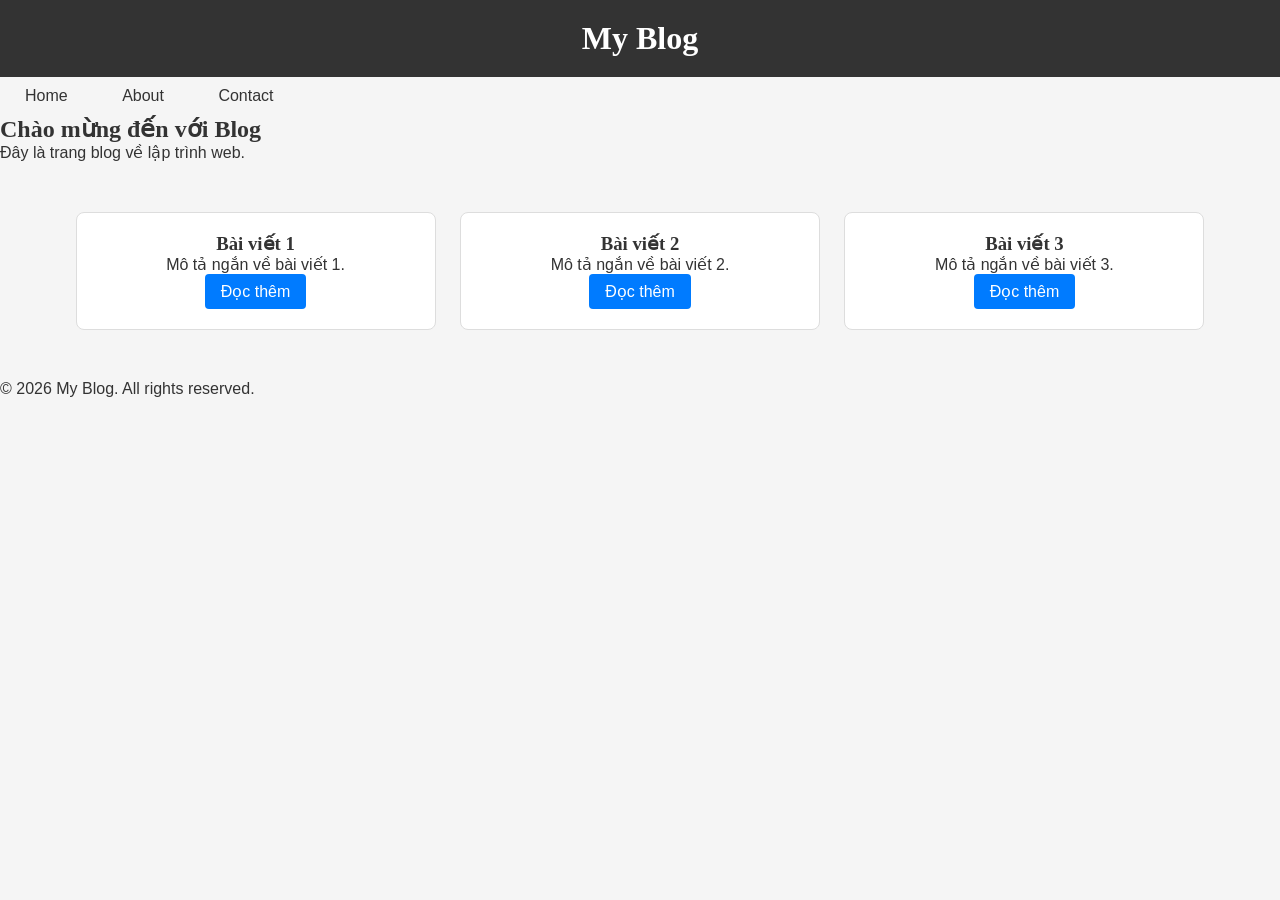
==== Bai_TH_02/index.html @ 797212cb "Bai_TH2" ====
<!DOCTYPE html>
<html lang="vi">
<head>
    <meta charset="UTF-8">
    <meta name="viewport" content="width=device-width, initial-scale=1.0">
    <title>Lab CSS Cơ Bản</title>
    <!-- TODO: Liên kết file style.css vào đây -->
    <link rel="stylesheet" href="style.css">
</head>
<body>
    <header id="main-header">
        <h1>My Blog</h1>
    </header>
    
    <nav>
        <a href="#" class="nav-link">Home</a>
        <a href="#" class="nav-link">About</a>
        <a href="#" class="nav-link">Contact</a>
    </nav>
    
    <main>
        <section class="intro">
            <h2>Chào mừng đến với Blog</h2>
            <p>Đây là trang blog về lập trình web.</p>
        </section>

    <!-- BÀI TẬP 2 & 3A: 3 card bài viết -->
        <section class="posts">
            <article class="card">
                <h3>Bài viết 1</h3>
                <p>Mô tả ngắn về bài viết 1.</p>
                <a href="#" class="btn">Đọc thêm</a>
            </article>

            <article class="card">
                <h3>Bài viết 2</h3>
                <p>Mô tả ngắn về bài viết 2.</p>
                <a href="#" class="btn">Đọc thêm</a>
            </article>

            <article class="card">
                <h3>Bài viết 3</h3>
                <p>Mô tả ngắn về bài viết 3.</p>
                <a href="#" class="btn">Đọc thêm</a>
            </article>
        </section>

    <!-- BÀI TẬP 3B: Gallery dùng CSS Grid -->
        <!-- <section class="gallery">
            <div class="item">1</div>
            <div class="item">2</div>
            <div class="item">3</div>
            <div class="item">4</div>
            <div class="item">5</div>
            <div class="item">6</div>
        </section> -->
    </main>

    <footer>
        <p>&copy; 2026 My Blog. All rights reserved.</p>
    </footer>

    <!-- BÀI TẬP 4: Nút Scroll to Top -->
    <!-- <a href="#" class="scroll-top">↑</a> -->

</body>
</html>
---- Bai_TH_02/style.css ----
/* TODO 1: Dùng universal selector để reset margin và padding về 0 cho toàn trang */
* {
    margin: 0;
    padding: 0;
    box-sizing: border-box; /* Reset box-sizing cho toàn trang */
}

/* TODO 2: Dùng type selector cho body */
/* Yêu cầu: font-family: Arial; background-color: #f5f5f5; */
body {
    font-family: Arial, sans-serif;
    background-color: #f5f5f5;
    color: #333;
}

/* TODO 3: Dùng ID selector cho #main-header */
/* Yêu cầu: background-color: #333; color: white; text-align: center; padding: 20px; */
#main-header {
    background-color: #333;
    color: white;
    text-align: center;
    padding: 20px;
}

/* TODO 4: Dùng class selector cho .nav-link */
/* Yêu cầu: color: #333; text-decoration: none; padding: 10px 15px; */
.nav-link {
    color: #333;
    text-decoration: none;
    padding: 10px 15px;
}

/* TODO 5: Dùng group selector cho h1, h2, h3 */
/* Yêu cầu: font-family: 'Georgia', serif; */
h1, h2, h3 {
    font-family:'Times New Roman', Times, serif;
}

/* TODO 6: Dùng descendant selector cho nav a */
/* Yêu cầu: display: inline-block; margin: 0 10px; */
nav a {
    display: inline-block;
    margin: 0 10px;
}

/* TODO 7: Dùng pseudo-class selector cho a:hover */
/* Yêu cầu: color: #ff6600; background-color: #eee; */
a:hover {
    color: #ff6600;
    background-color: #eee;
}

/* Style cho .posts container */
.posts {
    max-width: 1200px;
    margin: 40px auto;
    /* padding: 0 20px; */
    text-align: center; /* Căn giữa các card inline-block */
}

/* Style cho .card */
.card {
    width: 30%;
    display: inline-block;
    border: 1px solid #ddd;
    padding: 20px;
    margin: 10px;
    background: white;
    border-radius: 8px;
    /* vertical-align: top;
    text-align: left; */
}

/* Style cho .btn */
.btn {
    display: inline-block;
    padding: 8px 16px;
    background: #007bff;
    color: white;
    text-decoration: none;
    border-radius: 4px;
    /* margin-top: 10px; */
}

.btn:hover {
    background: #0056b3;
    /* color: white; */
}

/* Cải tiến nav bằng Flexbox */
/* nav {
    display: flex;
    justify-content: center;
    align-items: center;
    gap: 20px;
    background: #f8f9fa;
    padding: 15px;
} */

/* Cải tiến .posts bằng Flexbox (ghi đè inline-block ở Bài 2) */
/* .posts {
    display: flex;
    flex-wrap: wrap;
    gap: 20px;
    justify-content: center;
    max-width: 1200px;
    margin: 40px auto;
    padding: 0 20px;
    text-align: left;
} */

/* Cải tiến .card theo Flexbox */
/* .card {
    flex: 0 0 calc(33.33% - 20px);
    display: flex;
    flex-direction: column;
    justify-content: space-between;
} */

/* Responsive: Khi màn hình < 768px, card chiếm full width */
/* @media (max-width: 768px) {
    .posts {
        flex-direction: column;
        padding: 0 15px;
    }

    .card {
        flex: 1 1 100%;
        width: 100%;
    }

    nav {
        flex-direction: column;
        gap: 10px;
    }
} */

/* Gallery container dùng CSS Grid */
/* .gallery {
    display: grid; */
    /* Dùng auto-fit + minmax để tự động responsive */
    /* grid-template-columns: repeat(auto-fit, minmax(200px, 1fr));
    gap: 16px;
    max-width: 1200px;
    margin: 40px auto;
    padding: 0 20px;
} */

/* Mỗi ô trong gallery */
/* .item {
    background: linear-gradient(135deg, #667eea 0%, #764ba2 100%);
    color: white;
    display: flex;
    justify-content: center;
    align-items: center;
    height: 150px;
    font-size: 2rem;
    font-weight: bold;
    border-radius: 8px;
    transition: transform 0.2s ease;
}

.item:hover {
    transform: scale(1.03);
} */


/* Header sticky: cố định trên cùng khi cuộn trang */
/* .sticky-header {
    position: sticky;
    top: 0;
    z-index: 100;
    box-shadow: 0 2px 8px rgba(0, 0, 0, 0.3); Hiệu ứng nổi
} */

/* Nút Scroll to Top: cố định ở góc dưới bên phải */
/* .scroll-top {
    position: fixed;
    bottom: 30px;
    right: 30px;
    width: 50px;
    height: 50px;
    background: #007bff;
    color: white;
    border-radius: 50%;
    display: flex;
    justify-content: center;
    align-items: center;
    text-decoration: none;
    font-size: 24px;
    line-height: 1;
    box-shadow: 0 2px 8px rgba(0, 0, 0, 0.2);
    transition: background 0.2s ease, transform 0.2s ease;
}

.scroll-top:hover {
    background: #0056b3;
    color: white;
    transform: scale(1.1);
}


.intro {
    max-width: 1200px;
    margin: 30px auto;
    padding: 20px;
    background: white;
    border-radius: 8px;
    border-left: 4px solid #007bff;
}

.intro h2 {
    margin-bottom: 10px;
    color: #333;
}

footer {
    background: #333;
    color: white;
    text-align: center;
    padding: 20px;
    margin-top: 40px;
} */
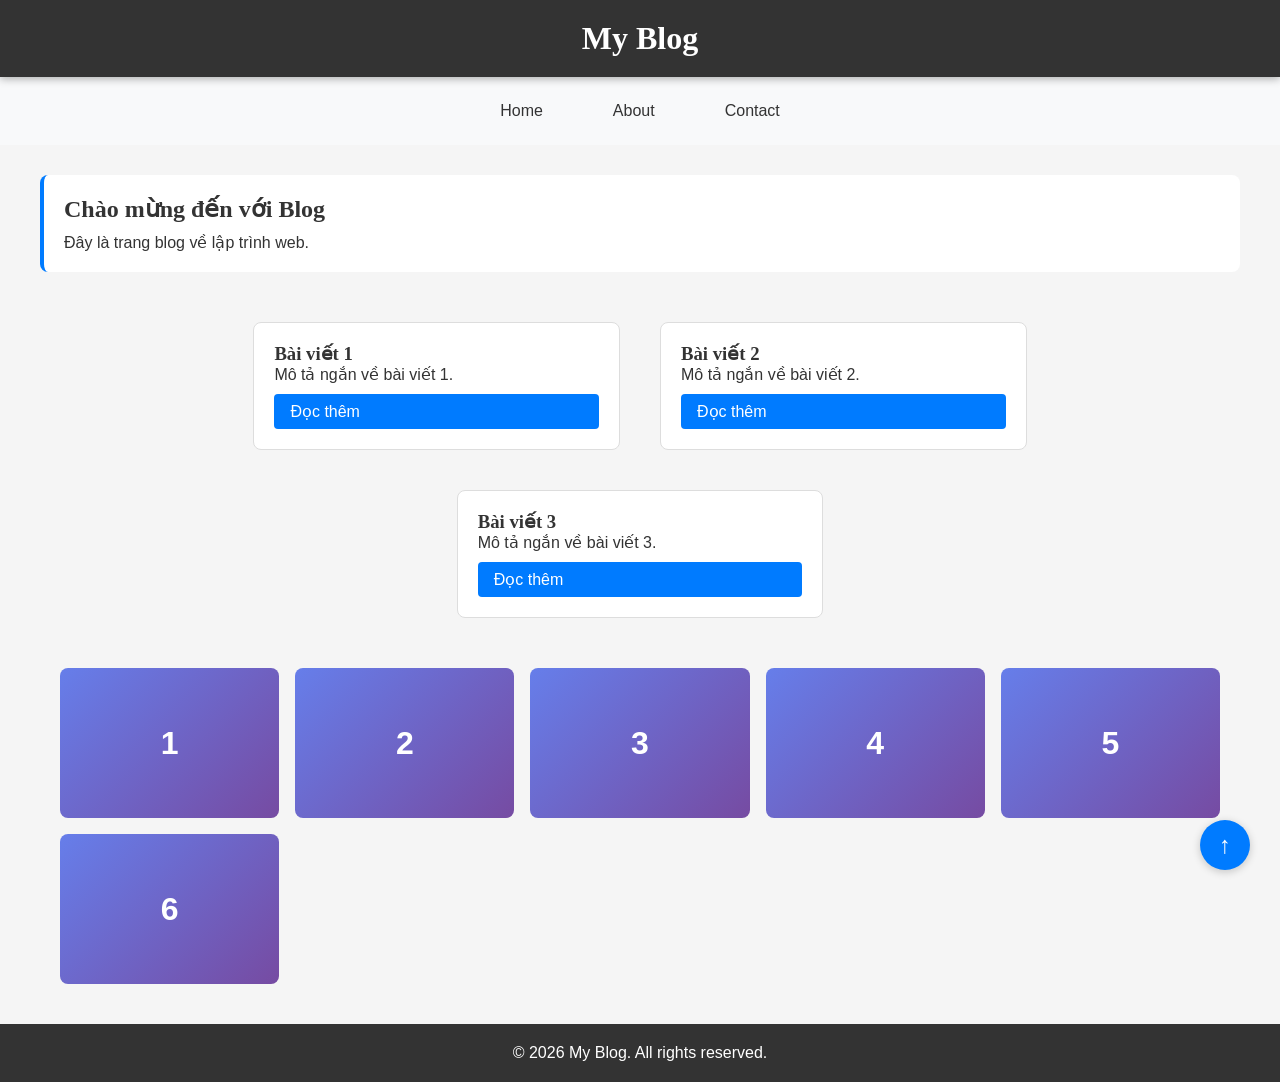
==== commit 3e401d4b: "New change in bai_TH_02 and new phiew hoc tap" ====
--- a/Bai_TH_02/index.html
+++ b/Bai_TH_02/index.html
@@ -4,27 +4,31 @@
     <meta charset="UTF-8">
     <meta name="viewport" content="width=device-width, initial-scale=1.0">
     <title>Lab CSS Cơ Bản</title>
-    <!-- TODO: Liên kết file style.css vào đây -->
+    <!-- Bước 1: Liên kết file style.css vào HTML -->
     <link rel="stylesheet" href="style.css">
 </head>
 <body>
-    <header id="main-header">
+
+    <!-- BÀI TẬP 4: Header sticky (cập nhật từ bài 1) -->
+    <header id="main-header" class="sticky-header">
         <h1>My Blog</h1>
     </header>
-    
+
+    <!-- BÀI TẬP 3A: Nav được cải tiến bằng Flexbox -->
     <nav>
         <a href="#" class="nav-link">Home</a>
         <a href="#" class="nav-link">About</a>
         <a href="#" class="nav-link">Contact</a>
     </nav>
-    
+
     <main>
+        <!-- BÀI TẬP 1: Section intro -->
         <section class="intro">
             <h2>Chào mừng đến với Blog</h2>
             <p>Đây là trang blog về lập trình web.</p>
         </section>
 
-    <!-- BÀI TẬP 2 & 3A: 3 card bài viết -->
+        <!-- BÀI TẬP 2 & 3A: 3 card bài viết -->
         <section class="posts">
             <article class="card">
                 <h3>Bài viết 1</h3>
@@ -45,15 +49,15 @@
             </article>
         </section>
 
-    <!-- BÀI TẬP 3B: Gallery dùng CSS Grid -->
-        <!-- <section class="gallery">
+        <!-- BÀI TẬP 3B: Gallery dùng CSS Grid -->
+        <section class="gallery">
             <div class="item">1</div>
             <div class="item">2</div>
             <div class="item">3</div>
             <div class="item">4</div>
             <div class="item">5</div>
             <div class="item">6</div>
-        </section> -->
+        </section>
     </main>
 
     <footer>
@@ -61,7 +65,7 @@
     </footer>
 
     <!-- BÀI TẬP 4: Nút Scroll to Top -->
-    <!-- <a href="#" class="scroll-top">↑</a> -->
+    <a href="#" class="scroll-top">↑</a>
 
 </body>
 </html>
--- a/Bai_TH_02/style.css
+++ b/Bai_TH_02/style.css
@@ -1,20 +1,29 @@
-/* TODO 1: Dùng universal selector để reset margin và padding về 0 cho toàn trang */
+@font-face {
+    font-family: 'Georgia';
+    font-style: normal;
+    font-weight: 400 700;
+    src: url('https://fonts.gstatic.com/s/lora/v35/0QI6MX1D_JOxE7fSWJ_F.woff2') format('woff2');
+    unicode-range: U+0102-0103, U+0110-0111, U+0128-0129, U+0168-0169,
+                   U+01A0-01A1, U+01AF-01B0, U+0300-0301, U+0303, U+0309,
+                   U+0323, U+1EA0-1EF9;
+    /* Dải trên: toàn bộ ký tự tiếng Việt — dùng Lora để render đúng dấu */
+}
+
+/* TODO 1: Universal selector — reset margin và padding về 0 cho toàn trang */
 * {
     margin: 0;
     padding: 0;
-    box-sizing: border-box; /* Reset box-sizing cho toàn trang */
-}
-
-/* TODO 2: Dùng type selector cho body */
-/* Yêu cầu: font-family: Arial; background-color: #f5f5f5; */
+    box-sizing: border-box; /* Áp dụng border-box cho toàn trang (Bài tập 2) */
+}
+
+/* TODO 2: Type selector cho body */
 body {
     font-family: Arial, sans-serif;
     background-color: #f5f5f5;
     color: #333;
 }
 
-/* TODO 3: Dùng ID selector cho #main-header */
-/* Yêu cầu: background-color: #333; color: white; text-align: center; padding: 20px; */
+/* TODO 3: ID selector cho #main-header */
 #main-header {
     background-color: #333;
     color: white;
@@ -22,29 +31,25 @@
     padding: 20px;
 }
 
-/* TODO 4: Dùng class selector cho .nav-link */
-/* Yêu cầu: color: #333; text-decoration: none; padding: 10px 15px; */
+/* TODO 4: Class selector cho .nav-link */
 .nav-link {
     color: #333;
     text-decoration: none;
     padding: 10px 15px;
 }
 
-/* TODO 5: Dùng group selector cho h1, h2, h3 */
-/* Yêu cầu: font-family: 'Georgia', serif; */
+/* TODO 5: Group selector cho h1, h2, h3 */
 h1, h2, h3 {
-    font-family:'Times New Roman', Times, serif;
-}
-
-/* TODO 6: Dùng descendant selector cho nav a */
-/* Yêu cầu: display: inline-block; margin: 0 10px; */
+    font-family: 'Times New Roman', Times, serif;
+}
+
+/* TODO 6: Descendant selector cho nav a */
 nav a {
     display: inline-block;
     margin: 0 10px;
 }
 
-/* TODO 7: Dùng pseudo-class selector cho a:hover */
-/* Yêu cầu: color: #ff6600; background-color: #eee; */
+/* TODO 7: Pseudo-class selector cho a:hover */
 a:hover {
     color: #ff6600;
     background-color: #eee;
@@ -54,7 +59,7 @@
 .posts {
     max-width: 1200px;
     margin: 40px auto;
-    /* padding: 0 20px; */
+    padding: 0 20px;
     text-align: center; /* Căn giữa các card inline-block */
 }
 
@@ -67,8 +72,8 @@
     margin: 10px;
     background: white;
     border-radius: 8px;
-    /* vertical-align: top;
-    text-align: left; */
+    vertical-align: top;
+    text-align: left;
 }
 
 /* Style cho .btn */
@@ -79,26 +84,26 @@
     color: white;
     text-decoration: none;
     border-radius: 4px;
-    /* margin-top: 10px; */
+    margin-top: 10px;
 }
 
 .btn:hover {
     background: #0056b3;
-    /* color: white; */
+    color: white;
 }
 
 /* Cải tiến nav bằng Flexbox */
-/* nav {
+nav {
     display: flex;
     justify-content: center;
     align-items: center;
     gap: 20px;
     background: #f8f9fa;
     padding: 15px;
-} */
+}
 
 /* Cải tiến .posts bằng Flexbox (ghi đè inline-block ở Bài 2) */
-/* .posts {
+.posts {
     display: flex;
     flex-wrap: wrap;
     gap: 20px;
@@ -107,18 +112,18 @@
     margin: 40px auto;
     padding: 0 20px;
     text-align: left;
-} */
+}
 
 /* Cải tiến .card theo Flexbox */
-/* .card {
+.card {
     flex: 0 0 calc(33.33% - 20px);
     display: flex;
     flex-direction: column;
     justify-content: space-between;
-} */
+}
 
 /* Responsive: Khi màn hình < 768px, card chiếm full width */
-/* @media (max-width: 768px) {
+@media (max-width: 768px) {
     .posts {
         flex-direction: column;
         padding: 0 15px;
@@ -133,21 +138,22 @@
         flex-direction: column;
         gap: 10px;
     }
-} */
+}
+
 
 /* Gallery container dùng CSS Grid */
-/* .gallery {
-    display: grid; */
+.gallery {
+    display: grid;
     /* Dùng auto-fit + minmax để tự động responsive */
-    /* grid-template-columns: repeat(auto-fit, minmax(200px, 1fr));
+    grid-template-columns: repeat(auto-fit, minmax(200px, 1fr));
     gap: 16px;
     max-width: 1200px;
     margin: 40px auto;
     padding: 0 20px;
-} */
+}
 
 /* Mỗi ô trong gallery */
-/* .item {
+.item {
     background: linear-gradient(135deg, #667eea 0%, #764ba2 100%);
     color: white;
     display: flex;
@@ -162,19 +168,18 @@
 
 .item:hover {
     transform: scale(1.03);
-} */
-
+}
 
 /* Header sticky: cố định trên cùng khi cuộn trang */
-/* .sticky-header {
+.sticky-header {
     position: sticky;
     top: 0;
     z-index: 100;
-    box-shadow: 0 2px 8px rgba(0, 0, 0, 0.3); Hiệu ứng nổi
-} */
+    box-shadow: 0 2px 8px rgba(0, 0, 0, 0.3); /* Hiệu ứng nổi */
+}
 
 /* Nút Scroll to Top: cố định ở góc dưới bên phải */
-/* .scroll-top {
+.scroll-top {
     position: fixed;
     bottom: 30px;
     right: 30px;
@@ -220,4 +225,4 @@
     text-align: center;
     padding: 20px;
     margin-top: 40px;
-} */
+}
